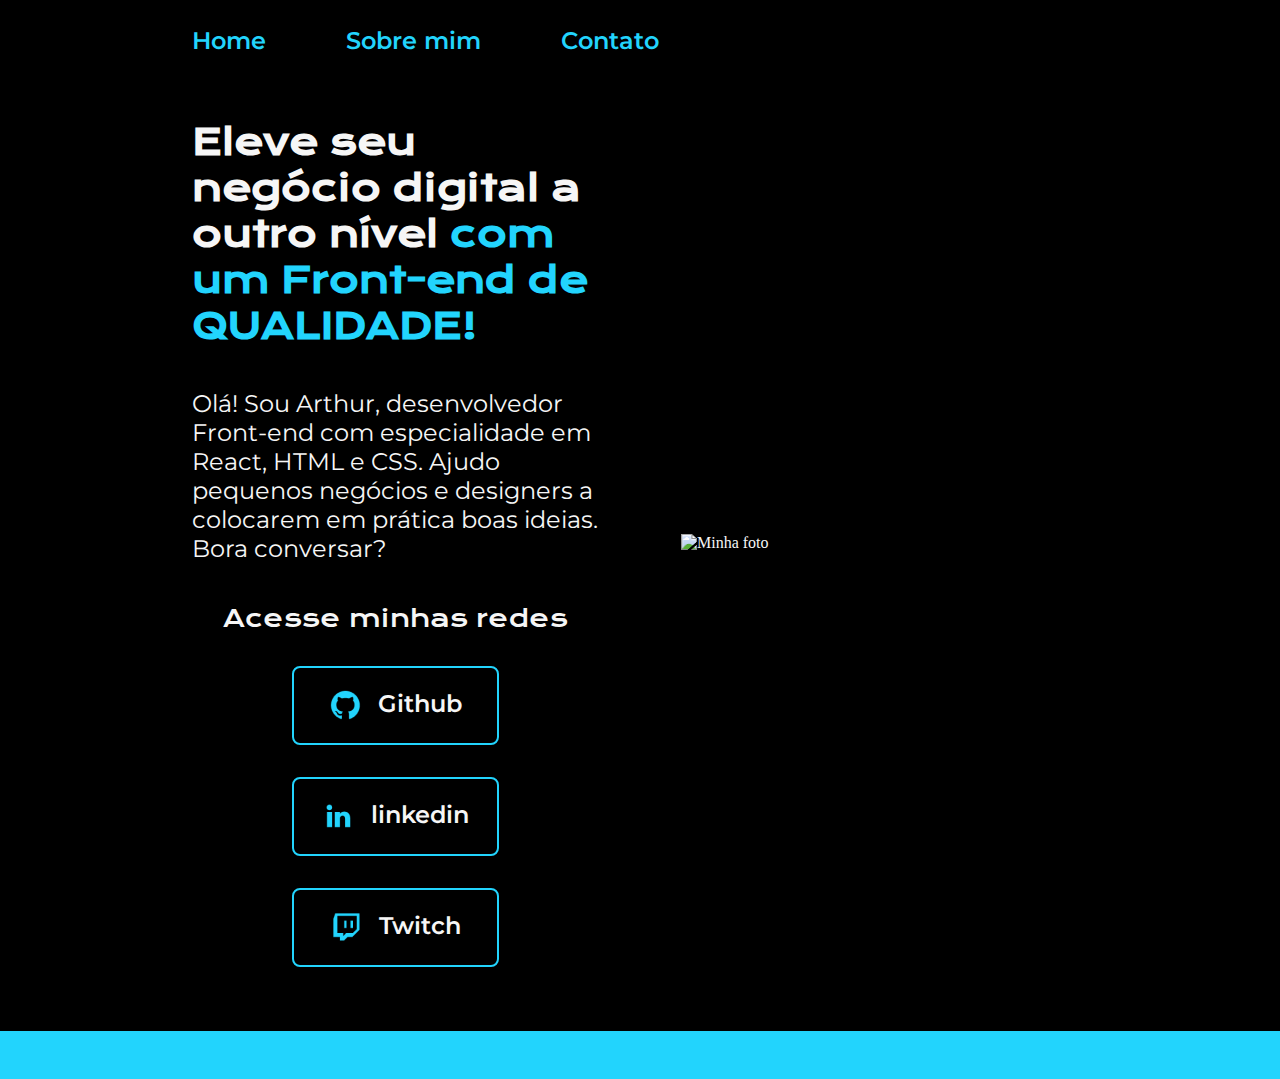
==== index.html @ 266abf0b "first commit" ====
<!DOCTYPE html>
<html lang="pt-br">

<head>
    <meta charset="UTF-8">
    <meta http-equiv="X-UA-Compatible" content="IE=edge">
    <meta name="viewport" content="width=device-width, initial-scale=1.0">
    <title>Portifolio</title>
    <link rel="stylesheet" href="./styles/style.css">
</head>

<body>
    <header class="cabecalho">
        <nav class="cabecalho__menu">
            <a class="cabecalho__menu__link" href="index.html">Home</a>
            <a class="cabecalho__menu__link" href="about.html">Sobre mim</a>
            <a class="cabecalho__menu__link" href="contact.html">Contato</a>
        </nav>
    </header>
    <main class="apresentacao">
        <section class="apresentacao__conteudo">
            <h1 class="apresentacao__conteudo__titulo">Eleve seu negócio digital a outro nível<strong 
            class="titulo-destaque"> com um Front-end de QUALIDADE!
            </strong></h1>
            <p class="apresentacao__conteudo__texto">Olá! Sou Arthur, desenvolvedor
            Front-end com especialidade em React, HTML e
            CSS. Ajudo pequenos negócios e designers a
            colocarem em prática boas ideias. Bora
            conversar?</p>
            <div class="apresentacao__links">
                <h2 class="apresentacao__links__subtitulo">Acesse minhas redes</h2>
                <a class="apresentacao__links__navegacao" href="https://github.com/">
                    <img src="./assets/github.png">
                    Github
                </a>
                <a class="apresentacao__links__navegacao" href="https://linkedin.com/">
                    <img src="./assets/linkedin.png">
                    linkedin
                </a>
                <a class="apresentacao__links__navegacao" href="https://twitch.tv/">
                    <img src="./assets/twitch.png">
                    Twitch
                </a>
            </div>
        </section>
        <img class="apresentacao__imagem" src="./assets/imagem.png" alt="Minha foto">
    </main>
    <footer class="rodape">
        <audio autoplay >
            <source src="./audio/audio.mp3" type="audio/mpeg">
        </audio>
        <script>
            var audio = document.querySelector('audio');
            audio.volume = 0.2; 
          </script>
        <p></p>
    </footer>
</body>

</html>
---- styles/style.css ----
@import url('https://fonts.googleapis.com/css2?family=Krona+One&family=Montserrat:wght@400;600&display=swap');

:root {
    --cor-primaria: #000000;
    --cor-secundaria: #F6F6F6;
    --cor-terciaria: #22D4FD;
    --cor-hover: #272727;

    --fonte-primaria: 'Krona One', sans-serif;
    --fonte-secundaria: 'Montserrat', sans-serif;
}
*{
    margin: 0;
    padding: 0;
}

body{
    box-sizing: border-box;
    background-color: var(--cor-primaria);
    color: var(--cor-secundaria);
}
.cabecalho{
    padding: 2% 0% 0% 15%;
}
.cabecalho__menu{
    display: flex;
    gap: 80px;
}
.cabecalho__menu__link{
    font-family: var(--fonte-secundaria);
    font-size: 1.5rem;
    font-weight: 600;
    color: var(--cor-terciaria);
    text-decoration: none;
}
.apresentacao{
    padding: 5% 15%;
    display: flex;
    align-items: center;
    justify-content: space-between;
    gap: 82px;
}
.apresentacao__conteudo{
    width: 50%;
    display: flex;
    flex-direction: column;
    gap: 40px;
}

.apresentacao__conteudo__titulo{
    font-size: 2.25rem;
    font-family: var(--fonte-primaria);
}
.titulo-destaque{
    color: var(--cor-terciaria);
}
.apresentacao__conteudo__texto{
    font-size: 1.5rem;
    font-family: var(--fonte-secundaria);
}

.apresentacao__links{
    display: flex;
    flex-direction: column;
    justify-content: space-between;
    align-items: center;
    gap: 32px;
}
.apresentacao__links__subtitulo{
    font-family: var(--fonte-primaria);
    font-weight: 400;
    font-size: 1.5rem;
}
.apresentacao__links__navegacao{
    display: flex;
    justify-content: center;
    gap: 16px;
    border: 2px solid var(--cor-terciaria);
    width: 50%;
    text-align: center;
    border-radius: 8px;
    font-size: 1.5rem;
    font-weight: 600;
    padding: 21.5px 0;
    text-decoration: none;
    color: var(--cor-secundaria);
    font-family: var(--fonte-secundaria);
}
.apresentacao__links__link:hover{
    background-color: var(--cor-hover);
}
.apresentacao__imagem{
    width: 50%;
}
.rodape{
    color: var(--cor-primaria);
    background-color: var(--cor-terciaria);
    padding: 24px;
    text-align: center;
    font-family: var(--fonte-secundaria);
    font-size: 1.5rem;
    font-weight: 400;
}

@media (max-width: 1200px) {
    .cabecalho{
         padding: 10%;  
    }
    .cabecalho__menu{
        justify-content: center;
    }
    .apresentacao{
        flex-direction: column-reverse;
        padding: 5%;
    }
    .apresentacao__conteudo{
        width: auto;
    }
}
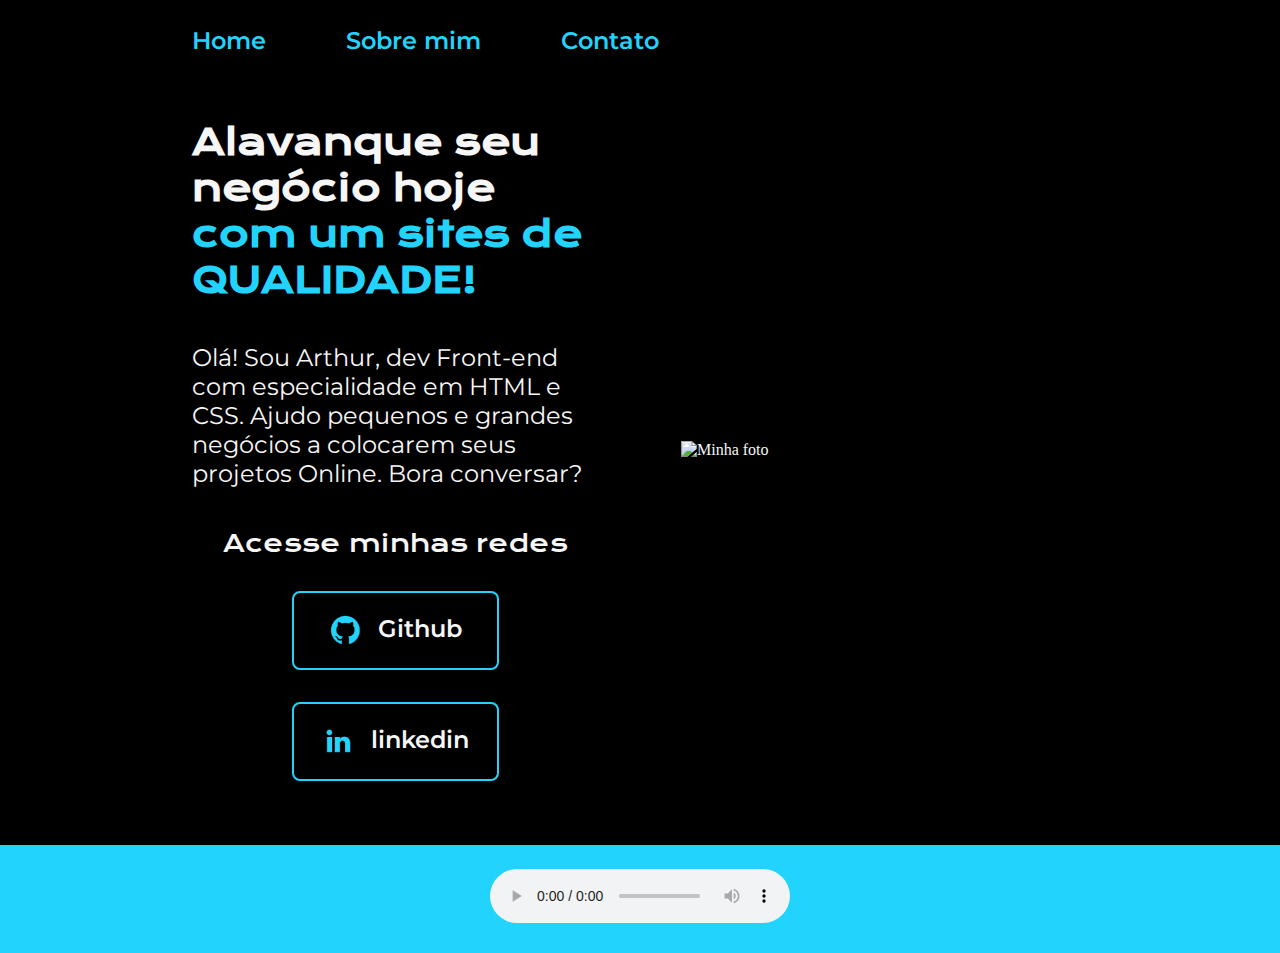
==== commit e263344d: "second commit" ====
--- a/index.html
+++ b/index.html
@@ -17,41 +17,38 @@
             <a class="cabecalho__menu__link" href="contact.html">Contato</a>
         </nav>
     </header>
-    <main class="apresentacao">
-        <section class="apresentacao__conteudo">
-            <h1 class="apresentacao__conteudo__titulo">Eleve seu negócio digital a outro nível<strong 
-            class="titulo-destaque"> com um Front-end de QUALIDADE!
+    <main class="blocoEsquerda">
+        <section class="blocoEsquerda__conteudo">
+            <h1 class="blocoEsquerda__conteudo__titulo">Alavanque seu negócio hoje<strong 
+            class="titulo-destaque"> com um sites de QUALIDADE!
             </strong></h1>
-            <p class="apresentacao__conteudo__texto">Olá! Sou Arthur, desenvolvedor
-            Front-end com especialidade em React, HTML e
-            CSS. Ajudo pequenos negócios e designers a
-            colocarem em prática boas ideias. Bora
+            <p class="blocoEsquerda__conteudo__texto">Olá! Sou Arthur, dev
+            Front-end com especialidade em HTML e
+            CSS. Ajudo pequenos  e grandes negócios a
+            colocarem seus projetos Online. Bora
             conversar?</p>
-            <div class="apresentacao__links">
-                <h2 class="apresentacao__links__subtitulo">Acesse minhas redes</h2>
-                <a class="apresentacao__links__navegacao" href="https://github.com/">
+            <div class="blocoEsquerda__links">
+                <h2 class="blocoEsquerda__links__subtitulo">Acesse minhas redes</h2>
+                <a class="blocoEsquerda__links__navegacao" href="https://github.com/">
                     <img src="./assets/github.png">
                     Github
                 </a>
-                <a class="apresentacao__links__navegacao" href="https://linkedin.com/">
+                <a class="blocoEsquerda__links__navegacao" href="https://linkedin.com/">
                     <img src="./assets/linkedin.png">
                     linkedin
                 </a>
-                <a class="apresentacao__links__navegacao" href="https://twitch.tv/">
-                    <img src="./assets/twitch.png">
-                    Twitch
-                </a>
+              
             </div>
         </section>
-        <img class="apresentacao__imagem" src="./assets/imagem.png" alt="Minha foto">
+        <img class="blocoEsquerda__imagem" src="./assets/imagem.png" alt="Minha foto">
     </main>
     <footer class="rodape">
-        <audio autoplay >
+        <audio autoplay controls>
             <source src="./audio/audio.mp3" type="audio/mpeg">
         </audio>
         <script>
             var audio = document.querySelector('audio');
-            audio.volume = 0.2; 
+            audio.volume = 0.05; 
           </script>
         <p></p>
     </footer>
--- a/styles/style.css
+++ b/styles/style.css
@@ -33,45 +33,45 @@
     color: var(--cor-terciaria);
     text-decoration: none;
 }
-.apresentacao{
+.blocoEsquerda{
     padding: 5% 15%;
     display: flex;
     align-items: center;
     justify-content: space-between;
     gap: 82px;
 }
-.apresentacao__conteudo{
+.blocoEsquerda__conteudo{
     width: 50%;
     display: flex;
     flex-direction: column;
     gap: 40px;
 }
 
-.apresentacao__conteudo__titulo{
+.blocoEsquerda__conteudo__titulo{
     font-size: 2.25rem;
     font-family: var(--fonte-primaria);
 }
 .titulo-destaque{
     color: var(--cor-terciaria);
 }
-.apresentacao__conteudo__texto{
+.blocoEsquerda__conteudo__texto{
     font-size: 1.5rem;
     font-family: var(--fonte-secundaria);
 }
 
-.apresentacao__links{
+.blocoEsquerda__links{
     display: flex;
     flex-direction: column;
     justify-content: space-between;
     align-items: center;
     gap: 32px;
 }
-.apresentacao__links__subtitulo{
+.blocoEsquerda__links__subtitulo{
     font-family: var(--fonte-primaria);
     font-weight: 400;
     font-size: 1.5rem;
 }
-.apresentacao__links__navegacao{
+.blocoEsquerda__links__navegacao{
     display: flex;
     justify-content: center;
     gap: 16px;
@@ -86,10 +86,10 @@
     color: var(--cor-secundaria);
     font-family: var(--fonte-secundaria);
 }
-.apresentacao__links__link:hover{
+.blocoEsquerda__links__link:hover{
     background-color: var(--cor-hover);
 }
-.apresentacao__imagem{
+.blocoEsquerda__imagem{
     width: 50%;
 }
 .rodape{
@@ -109,11 +109,11 @@
     .cabecalho__menu{
         justify-content: center;
     }
-    .apresentacao{
+    .blocoEsquerda{
         flex-direction: column-reverse;
         padding: 5%;
     }
-    .apresentacao__conteudo{
+    .blocoEsquerda__conteudo{
         width: auto;
     }
 }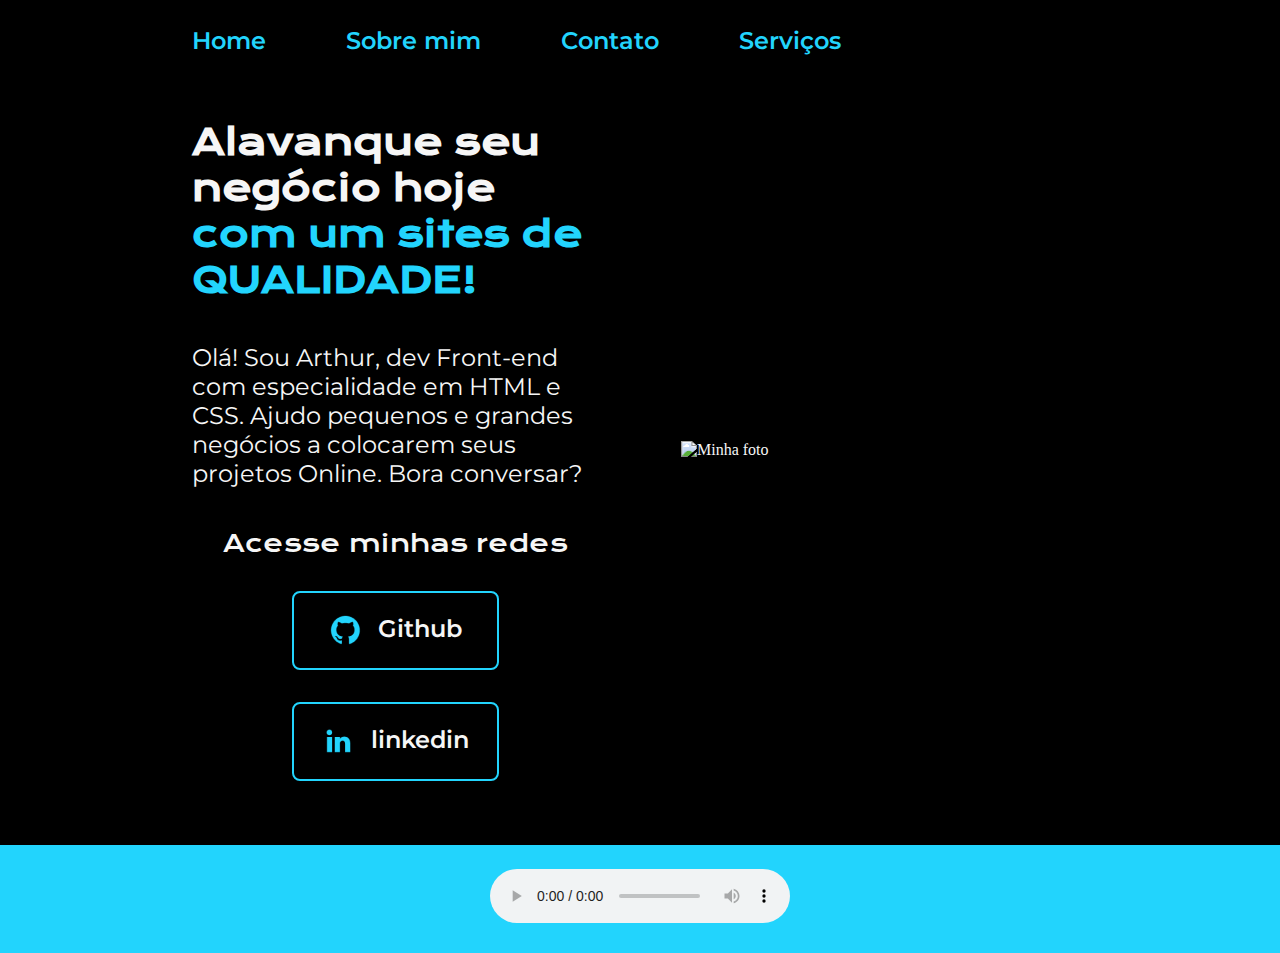
==== commit f9a7cf8a: "6 commit" ====
--- a/index.html
+++ b/index.html
@@ -15,6 +15,7 @@
             <a class="cabecalho__menu__link" href="index.html">Home</a>
             <a class="cabecalho__menu__link" href="about.html">Sobre mim</a>
             <a class="cabecalho__menu__link" href="contact.html">Contato</a>
+            <a class="cabecalho__menu__link" href="servicos.html">Serviços</a>
         </nav>
     </header>
     <main class="blocoEsquerda">
--- a/styles/style.css
+++ b/styles/style.css
@@ -9,69 +9,79 @@
     --fonte-primaria: 'Krona One', sans-serif;
     --fonte-secundaria: 'Montserrat', sans-serif;
 }
-*{
+
+* {
     margin: 0;
     padding: 0;
 }
 
-body{
+body {
     box-sizing: border-box;
     background-color: var(--cor-primaria);
     color: var(--cor-secundaria);
 }
-.cabecalho{
+
+.cabecalho {
     padding: 2% 0% 0% 15%;
 }
-.cabecalho__menu{
+
+.cabecalho__menu {
     display: flex;
     gap: 80px;
 }
-.cabecalho__menu__link{
+
+.cabecalho__menu__link {
     font-family: var(--fonte-secundaria);
     font-size: 1.5rem;
     font-weight: 600;
     color: var(--cor-terciaria);
     text-decoration: none;
 }
-.blocoEsquerda{
+
+.blocoEsquerda {
     padding: 5% 15%;
     display: flex;
     align-items: center;
     justify-content: space-between;
     gap: 82px;
 }
-.blocoEsquerda__conteudo{
+
+.blocoEsquerda__conteudo {
     width: 50%;
     display: flex;
     flex-direction: column;
     gap: 40px;
 }
 
-.blocoEsquerda__conteudo__titulo{
+.blocoEsquerda__conteudo__titulo {
     font-size: 2.25rem;
     font-family: var(--fonte-primaria);
 }
-.titulo-destaque{
+
+.titulo-destaque {
     color: var(--cor-terciaria);
 }
-.blocoEsquerda__conteudo__texto{
+
+.blocoEsquerda__conteudo__texto {
     font-size: 1.5rem;
     font-family: var(--fonte-secundaria);
 }
 
-.blocoEsquerda__links{
+.blocoEsquerda__links {
     display: flex;
     flex-direction: column;
     justify-content: space-between;
     align-items: center;
     gap: 32px;
 }
-.blocoEsquerda__links__subtitulo{
+
+.blocoEsquerda__links__subtitulo {
     font-family: var(--fonte-primaria);
     font-weight: 400;
     font-size: 1.5rem;
 }
-.blocoEsquerda__links__navegacao{
+
+.blocoEsquerda__links__navegacao {
     display: flex;
     justify-content: center;
     gap: 16px;
@@ -86,13 +96,16 @@
     color: var(--cor-secundaria);
     font-family: var(--fonte-secundaria);
 }
-.blocoEsquerda__links__link:hover{
+
+.blocoEsquerda__links__link:hover {
     background-color: var(--cor-hover);
 }
-.blocoEsquerda__imagem{
+
+.blocoEsquerda__imagem {
     width: 50%;
 }
-.rodape{
+
+.rodape {
     color: var(--cor-primaria);
     background-color: var(--cor-terciaria);
     padding: 24px;
@@ -103,17 +116,20 @@
 }
 
 @media (max-width: 1200px) {
-    .cabecalho{
-         padding: 10%;  
+    .cabecalho {
+        padding: 10%;
     }
-    .cabecalho__menu{
+
+    .cabecalho__menu {
         justify-content: center;
     }
-    .blocoEsquerda{
+
+    .blocoEsquerda {
         flex-direction: column-reverse;
         padding: 5%;
     }
-    .blocoEsquerda__conteudo{
+
+    .blocoEsquerda__conteudo {
         width: auto;
     }
 }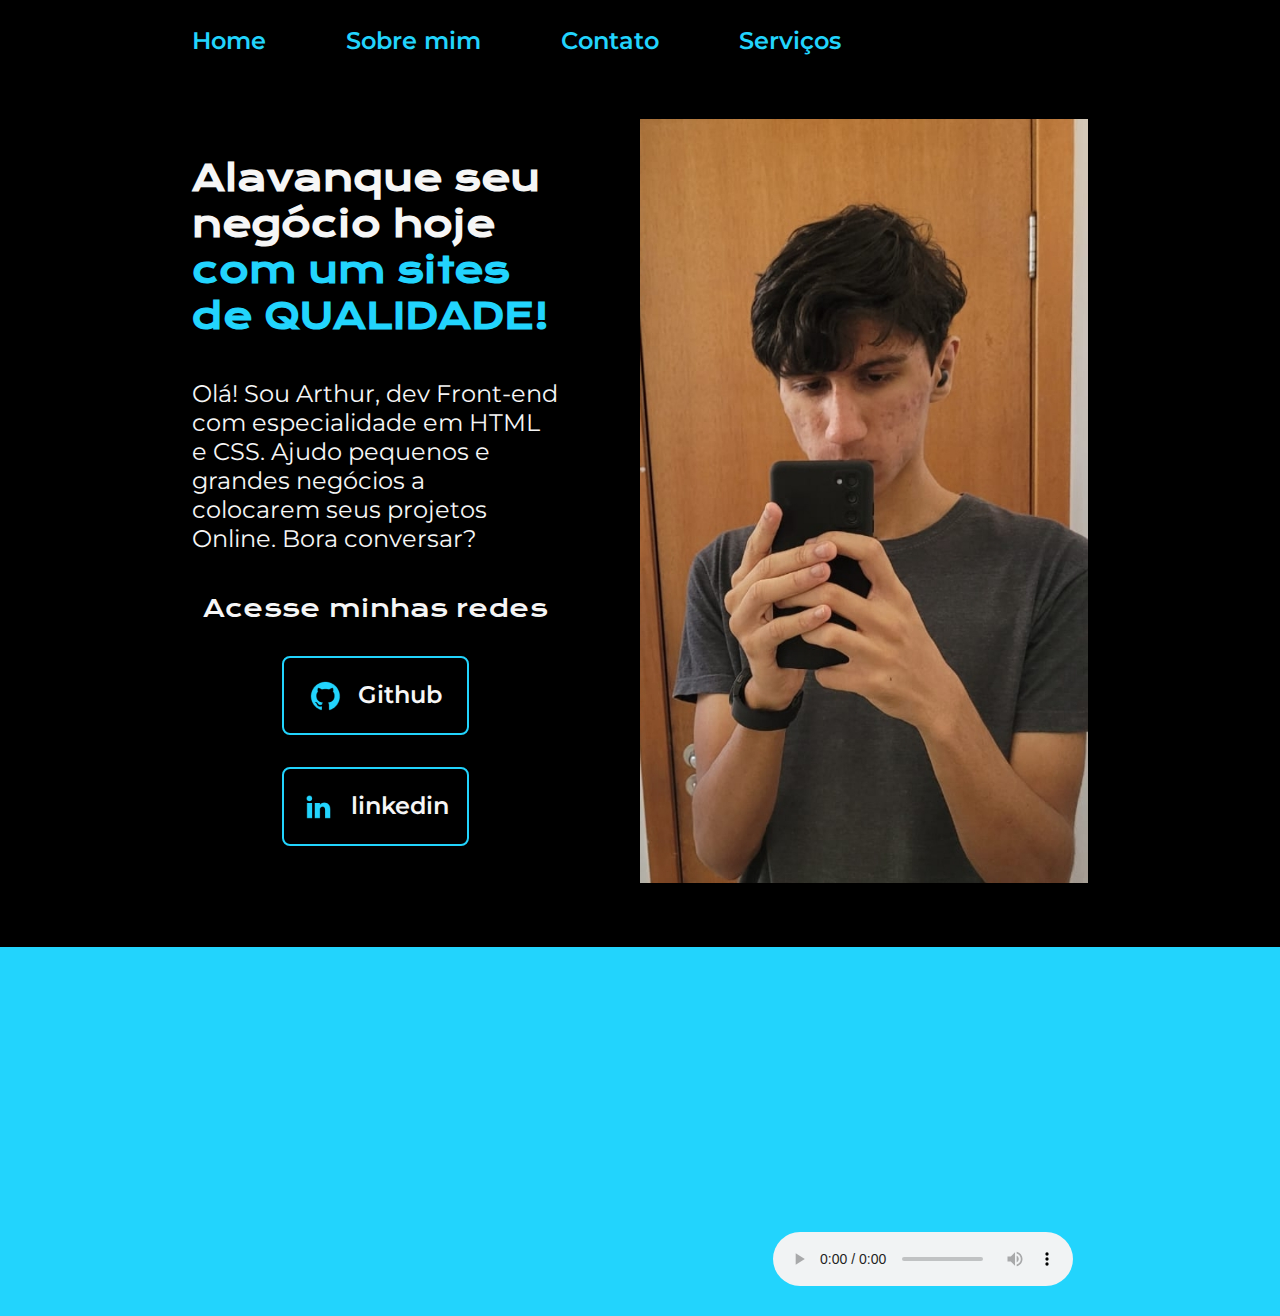
==== commit 810aad4e: "tomanucu git de merda q n salva as coisas" ====
--- a/index.html
+++ b/index.html
@@ -41,9 +41,10 @@
               
             </div>
         </section>
-        <img class="blocoEsquerda__imagem" src="./assets/imagem.png" alt="Minha foto">
+        <img class="blocoEsquerda__imagem" src="./assets/foto.jpg" alt="Minha foto">
     </main>
     <footer class="rodape">
+        <iframe width="560" height="315" src="https://www.youtube.com/embed/V5sjGjotoUk?si=5CLGBsxSepW1Tx5B" title="YouTube video player" frameborder="0" allow="accelerometer; autoplay; clipboard-write; encrypted-media; gyroscope; picture-in-picture; web-share" allowfullscreen></iframe>
         <audio autoplay controls>
             <source src="./audio/audio.mp3" type="audio/mpeg">
         </audio>
